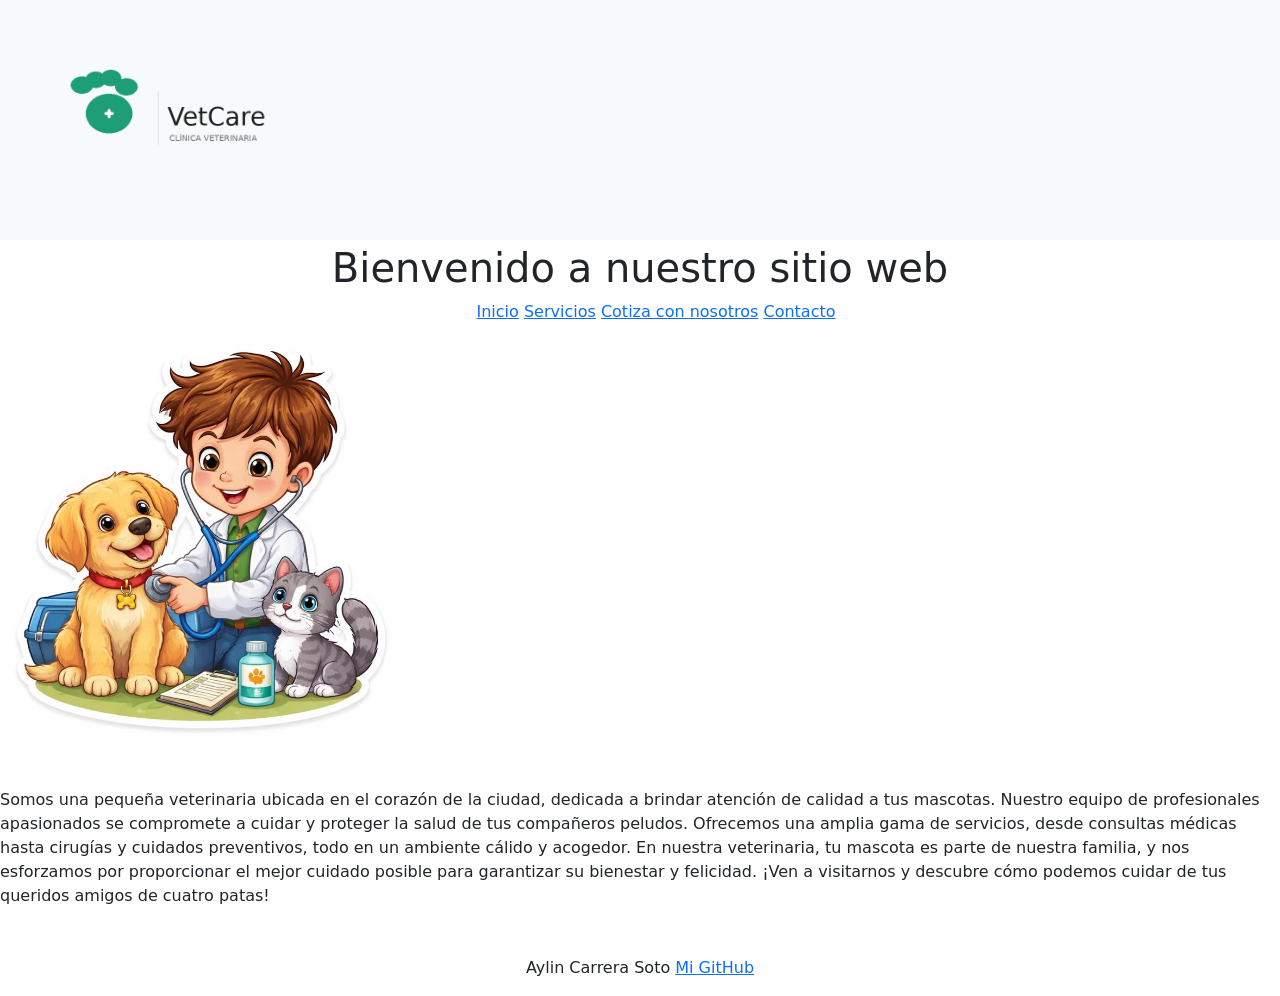
==== index.html @ 061a54fe "prueba" ====
<!DOCTYPE html>
<html lang="es">

<head>
    <meta charset="UTF-8">
    <meta name="viewport" content="width=device-width, initial-scale=1.0">
    <link rel="stylesheet" href="https://cdnjs.cloudflare.com/ajax/libs/bootstrap/5.3.8/css/bootstrap.min.css">
    <link rel="stylesheet" href="css/estilos.css">
    <title>Inicio</title>
</head>

<body>
    <header>
        <img src="img/logo.png" width="auto" height="200px">
    </header>
    <main>
        <div class="container mt-1">
            <h1 class="text-center">Bienvenido a nuestro sitio web</h1>
            <ul class="text-center">
                <a href="index.html">Inicio</a>

                <a href="servicios.html">Servicios</a>

                <a href="cotizacion.html">Cotiza con nosotros</a>

                <a href="contacto.html">Contacto</a>
            </ul>
        </div>

        <img src="img/veterinaria.jpg" width="400px" height="400px">

        <p class="text-justify mt-5">
            Somos una pequeña veterinaria ubicada en el corazón de la ciudad, dedicada a brindar atención
            de calidad a tus mascotas. Nuestro equipo de profesionales
            apasionados se compromete a cuidar y proteger la salud de tus compañeros peludos.
            Ofrecemos una amplia gama de servicios, desde consultas médicas hasta cirugías y cuidados preventivos,
            todo en un ambiente cálido y acogedor. En nuestra veterinaria, tu mascota es parte de nuestra familia,
            y nos esforzamos por proporcionar el mejor cuidado posible para garantizar su bienestar y felicidad.
            ¡Ven a visitarnos y descubre cómo podemos cuidar de tus queridos amigos de cuatro patas!
        </p>
    </main>
    <footer class="text-center mt-5">
        <p>Aylin Carrera Soto
            <a href="https://github.com/AylinCarrera">Mi GitHub</a>
        </p>
    </footer>
</body>

</html>
---- css/estilos.css ----
header{
    background-color: #f8f9fa;
    padding: 20px;
}
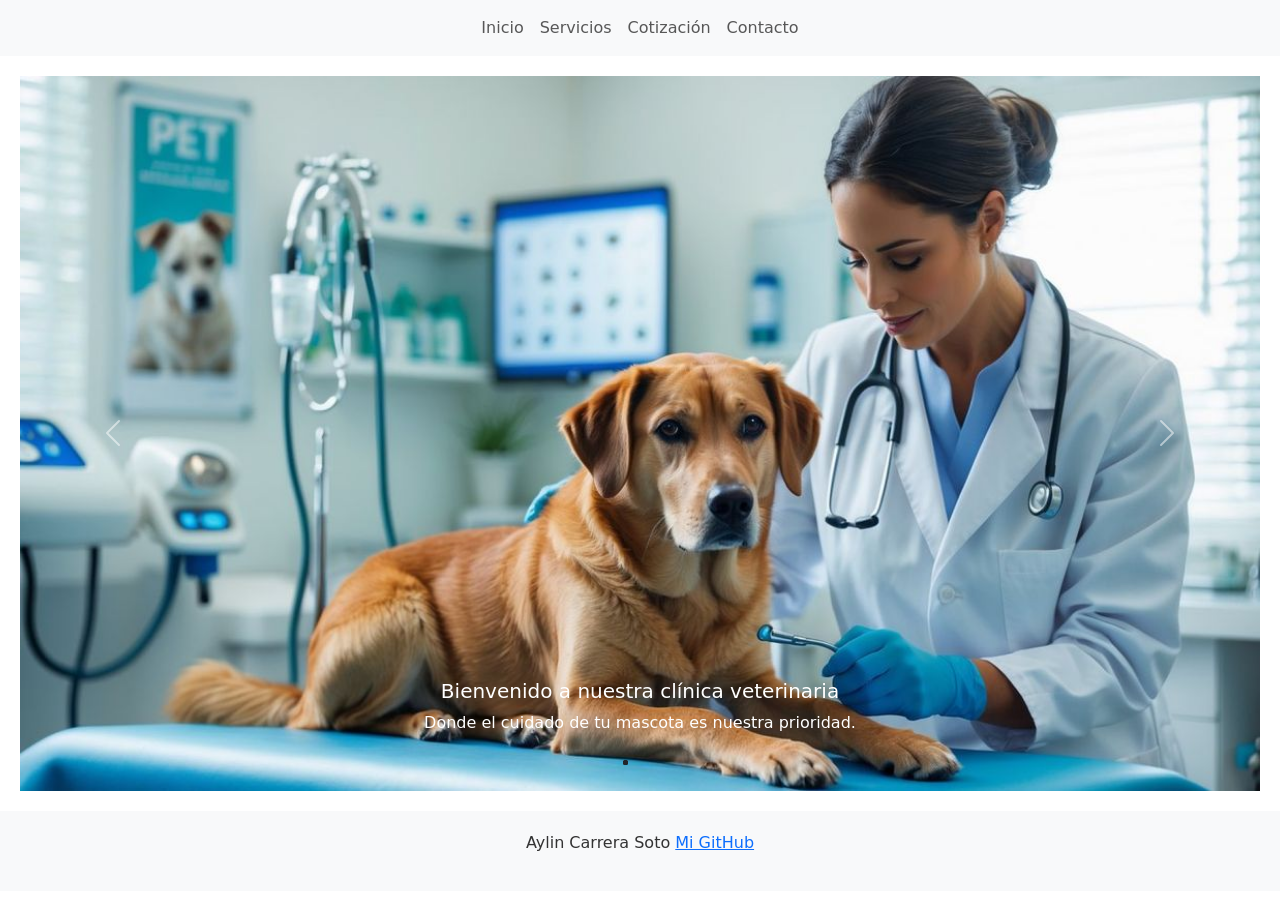
==== commit de1198f1: "a" ====
--- a/index.html
+++ b/index.html
@@ -11,39 +11,72 @@
 
 <body>
     <header>
-        <img src="img/logo.png" width="auto" height="200px">
+        <nav class=" navbar navbar-expand-sm bg-light navbar-light justify-content-center">
+            <ul class="navbar-nav">
+                <li class="nav-item">
+                    <a class="nav-link" href="index.html">Inicio</a>
+                </li>
+                <li class="nav-item">
+                    <a class="nav-link" href="servicios.html">Servicios</a>
+                </li>
+                <li class="nav-item">
+                    <a class="nav-link" href="cotizacion.html">Cotización</a>
+                </li>
+                <li class="nav-item">
+                    <a class="nav-link" href="contacto.html">Contacto</a>
+                </li>
+            </ul>
+        </nav>
     </header>
     <main>
-        <div class="container mt-1">
-            <h1 class="text-center">Bienvenido a nuestro sitio web</h1>
-            <ul class="text-center">
-                <a href="index.html">Inicio</a>
-
-                <a href="servicios.html">Servicios</a>
-
-                <a href="cotizacion.html">Cotiza con nosotros</a>
-
-                <a href="contacto.html">Contacto</a>
+        <div id="demo" class="carousel slide" data-ride="carousel">
+            <ul class="carousel-indicators">
+                <li data-target="#demo" data-slide-to="0" class="active"></li>
+                <li data-target="#demo" data-slide-to="1"></li>
+                <li data-target="#demo" data-slide-to="2"></li>
             </ul>
+            <div class="carousel-inner">
+                <div class="carousel-item active">
+                    <img src="img/mascota.jpg" class="d-block w-100" alt="Imagen de mascotas">
+                    <div class="carousel-caption d-none d-md-block">
+                        <h5>Bienvenido a nuestra clínica veterinaria</h5>
+                        <p>Donde el cuidado de tu mascota es nuestra prioridad.</p>
+                    </div>
+                </div>
+                <div class="carousel-item">
+                    <img src="img/mascota4.jpg" class="d-block w-100" alt="Imagen de mascotas">
+                    <div class="carousel-caption d-none d-md-block">
+                        <h5>Servicios de calidad para tu mascota</h5>
+                        <p>Ofrecemos una amplia gama de servicios veterinarios para mantener a tu compañero peludo
+                            saludable
+                            y feliz.</p>
+                    </div>
+                    <div class="carousel-item">
+                        <img src="img/mascota3.jpg" class="d-block w-100" alt="Imagen de mascotas">
+                        <div class="carousel-caption d-none d-md-block">
+                            <h5>Atención personalizada</h5>
+                            <p>Nuestro equipo de veterinarios está comprometido a brindar atención personalizada y
+                                compasiva
+                                para cada mascota que atendemos.</p>
+                        </div>
+                    </div>
+                </div>
+                <button class="carousel-control-prev" type="button" data-bs-target="#demo" data-bs-slide="prev">
+                    <span class="carousel-control-prev-icon"></span>
+                </button>
+                <button class="carousel-control-next" type="button" data-bs-target="#demo" data-bs-slide="next">
+                    <span class="carousel-control-next-icon"></span>
+                </button>
+            </div>
         </div>
-
-        <img src="img/veterinaria.jpg" width="400px" height="400px">
-
-        <p class="text-justify mt-5">
-            Somos una pequeña veterinaria ubicada en el corazón de la ciudad, dedicada a brindar atención
-            de calidad a tus mascotas. Nuestro equipo de profesionales
-            apasionados se compromete a cuidar y proteger la salud de tus compañeros peludos.
-            Ofrecemos una amplia gama de servicios, desde consultas médicas hasta cirugías y cuidados preventivos,
-            todo en un ambiente cálido y acogedor. En nuestra veterinaria, tu mascota es parte de nuestra familia,
-            y nos esforzamos por proporcionar el mejor cuidado posible para garantizar su bienestar y felicidad.
-            ¡Ven a visitarnos y descubre cómo podemos cuidar de tus queridos amigos de cuatro patas!
-        </p>
+        
     </main>
-    <footer class="text-center mt-5">
+    <footer class="contenedor">
         <p>Aylin Carrera Soto
             <a href="https://github.com/AylinCarrera">Mi GitHub</a>
         </p>
     </footer>
+    <script src="https://cdnjs.cloudflare.com/ajax/libs/bootstrap/5.3.8/js/bootstrap.bundle.min.js"></script>
 </body>
 
 </html>
--- a/css/estilos.css
+++ b/css/estilos.css
@@ -1,4 +1,29 @@
-header{
+/*para darle más estilo al footer. */
+.contenedor{
+    text-align: center;
+    max-width: auto;
+    margin: 0 auto;
+    padding: 20px;
     background-color: #f8f9fa;
+    color: #333;
+}
+/*para darle más estilo a los botones. */
+.btn-veterinaria {
+    background-color: #c3c4c4;
+    color: white;
+    border: none;
+    padding: 10px 25px;
+    border-radius: 8px;
+}
+/*para darle más estilo a los títulos. */
+.titulo{
+    color: #000000;
+    font-weight: bold;
+    border-bottom: 2px solid #000000;
+    padding-bottom: 5px;
+    text-align: center;
+    border-radius: 5px;
+}
+main{
     padding: 20px;
 }
